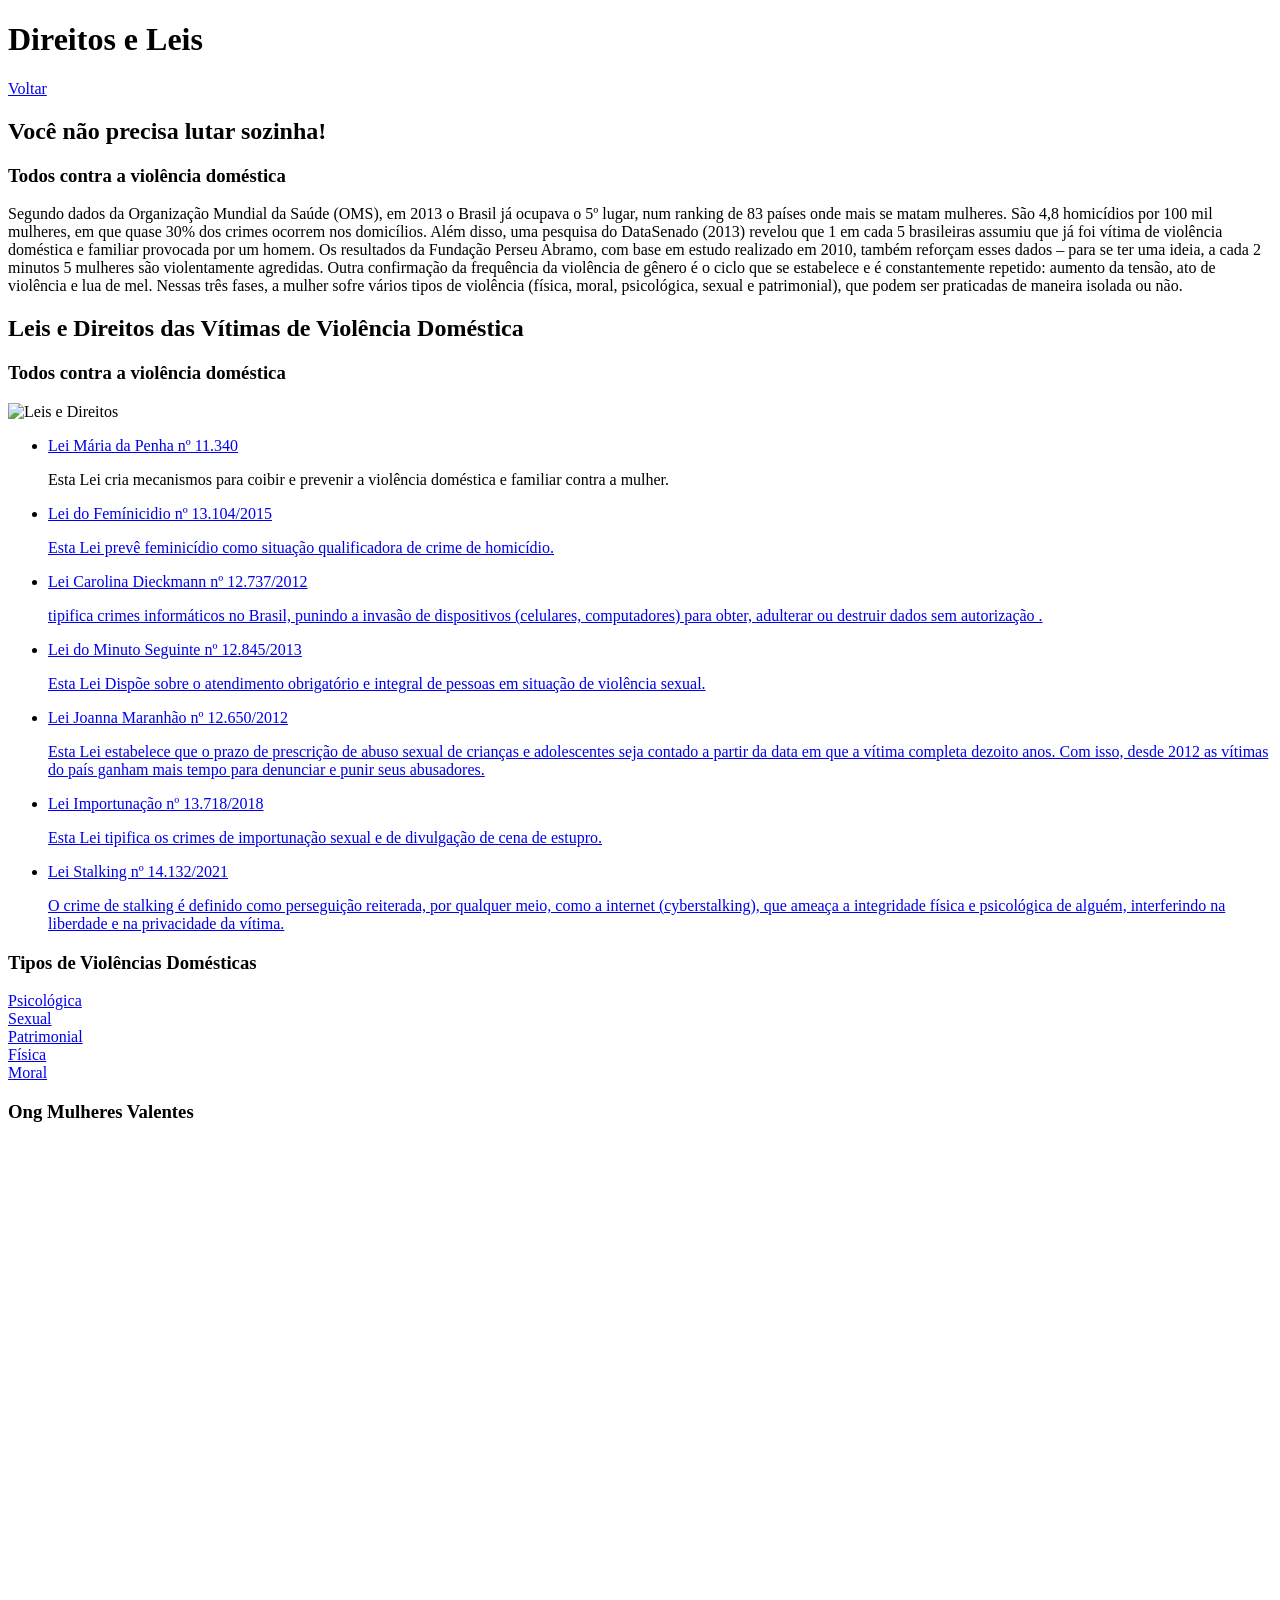
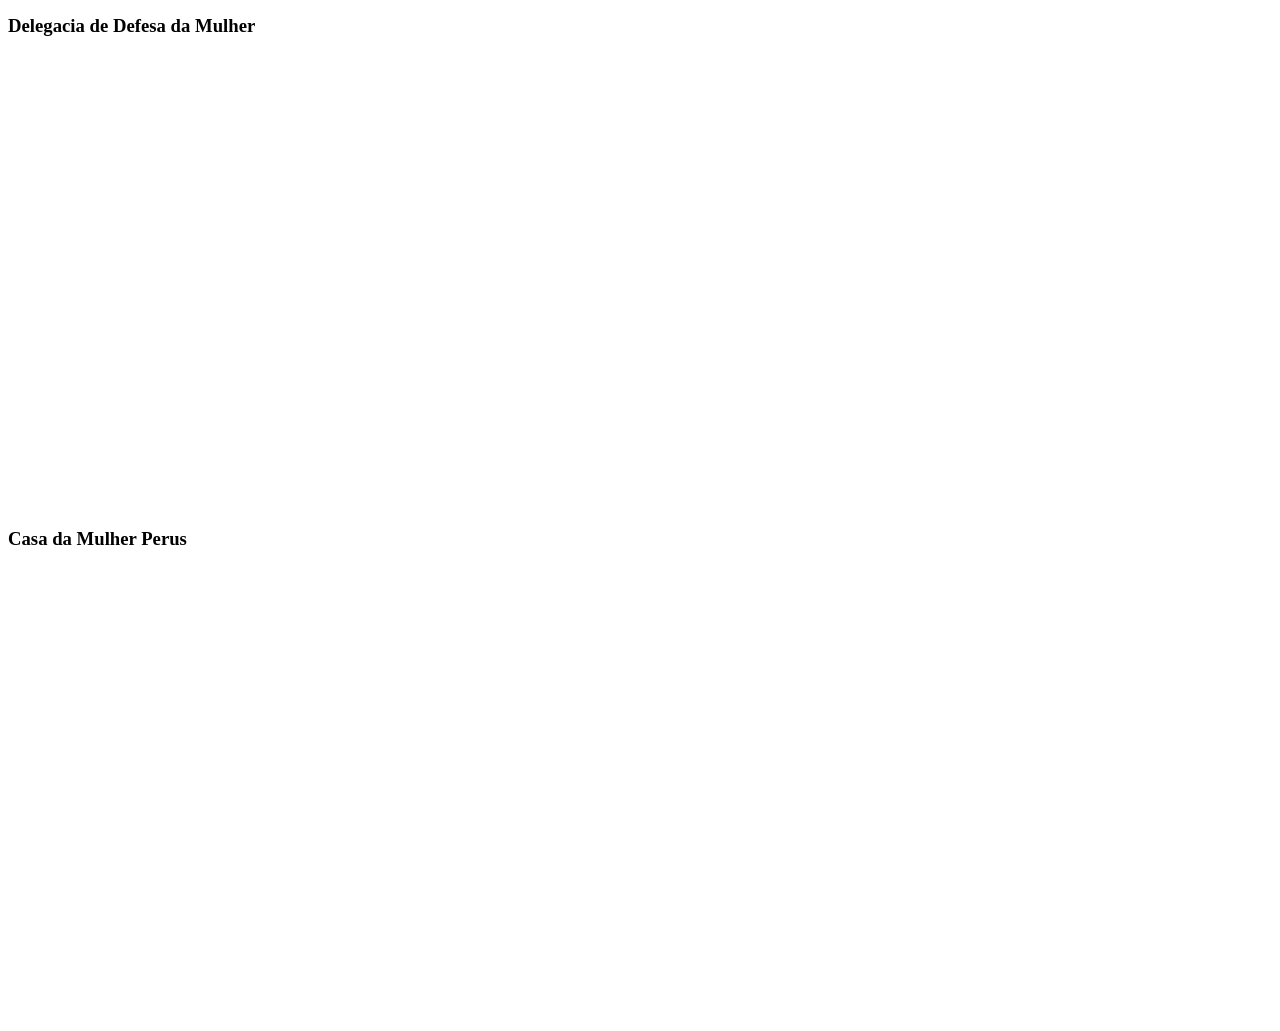
==== direitos.html @ a4d7e66c "Add files via upload Arquivos de código do Site." ====
<!doctype html>
<html lang="pt-br">
    <head>
        <meta name="description" content="ONG - Mulheres Valentes, ONG que foi fundada com o objetivo de ajudar mulheres em suas causas!">
        <meta name="viewport" content="width=device-width initial-scale=1">
        <meta charset="utf-8">
        <link rel="stylesheet" href="/css/direitos.css">
        <link rel="preconnect" href="https://fonts.googleapis.com">
        <link rel="preconnect" href="https://fonts.gstatic.com" crossorigin>
        <link href="https://fonts.googleapis.com/css2?family=Bebas+Neue&family=Lato:ital,wght@0,100;0,300;0,400;0,700;1,100;1,300;1,400&family=Oswald:wght@200..700&family=Roboto:ital,wght@0,100..900;1,100..900&display=swap" rel="stylesheet">

        <title>Direitos e Leis</title>
    </head>
    <body>
        <div class="container-header">
            <h1>Direitos e Leis</h1>
            <a href="index.html">Voltar</a>
        </div>


        <!-- Seção Frase de Impacto -->

        <div class="container-frase">
            <h2>Você <span> não precisa lutar sozinha! </span> </h2>
            <h3>Todos contra a violência doméstica</h3>

            <p>
                Segundo dados da Organização Mundial da Saúde (OMS), em 2013 o Brasil já ocupava o 5º lugar, num ranking de 83 países onde mais se matam mulheres.
                São 4,8 homicídios por 100 mil mulheres, em que quase 30% dos crimes ocorrem nos domicílios.
                Além disso, uma pesquisa do DataSenado (2013) revelou que 1 em cada 5 brasileiras assumiu que já foi vítima de violência doméstica e familiar provocada por um homem.
                Os resultados da Fundação Perseu Abramo, com base em estudo realizado em 2010, também reforçam esses dados – para se ter uma ideia, a cada 2 minutos 5 mulheres são violentamente agredidas.
                Outra confirmação da frequência da violência de gênero é o ciclo que se estabelece e é constantemente repetido: aumento da tensão, ato de violência e lua de mel.
                Nessas três fases, a mulher sofre vários tipos de violência (física, moral, psicológica, sexual e patrimonial), que podem ser praticadas de maneira isolada ou não.
            </p>

            
        </div>


        <!-- Seção Leis e Direitos que amparam a vítima -->

        <div  id="container-frase2">
            <h2> <span> Leis e Direitos</span> das Vítimas de Violência Doméstica   </h2>
            <h3>Todos contra a violência doméstica</h3>
            <img src="https://unale.org.br/wp-content/uploads/2023/09/17596519049008330f418994fba9ee09-640x400.png" alt="Leis e Direitos">
            <ul>
               
                <li> 
                    <div>
                        <a href="https://www.planalto.gov.br/ccivil_03/_ato2004-2006/2006/lei/l11340.htm" target="_blank">Lei Mária da Penha nº 11.340</a>
                        <p>Esta Lei cria mecanismos para coibir e prevenir a violência doméstica e familiar contra a mulher.</p>
                    </div>
                   
                </li>
                
                <li> 
                    <div>
                        <a href="https://www.planalto.gov.br/ccivil_03/_ato2015-2018/2015/lei/l13104.htm" target="_blank">Lei do Femínicidio nº 13.104/2015
                        <p>Esta Lei prevê feminicídio como situação qualificadora de crime de homicídio.</p> </a>
                    </div>
                    
                </li>

                <li> 
                    <div>
                        <a href="https://www.planalto.gov.br/ccivil_03/_ato2015-2018/2015/lei/l13104.htm" target="_blank">Lei Carolina Dieckmann nº 12.737/2012
                    <p>tipifica crimes informáticos no Brasil, punindo a invasão de dispositivos (celulares, computadores) para obter, adulterar ou destruir dados sem autorização
                    .</p> </a>
                    </div>
                    
                </li>

                <li> 
                    <div>
                        <a href="https://www.planalto.gov.br/ccivil_03/_ato2011-2014/2013/lei/l12845.htm" target="_blank">Lei do Minuto Seguinte nº 12.845/2013
                   
                        <p>Esta Lei Dispõe sobre o atendimento obrigatório e integral de pessoas em situação de violência sexual.</p> </a>
                    </div>
                   
                </li>


                <li>
                    <div>
                        <a href="https://www.planalto.gov.br/ccivil_03/_ato2011-2014/2012/lei/l12650.htm" target="_blank">Lei Joanna Maranhão nº 12.650/2012 
                        <p>
                        Esta Lei estabelece que o prazo de prescrição de abuso sexual de crianças e adolescentes seja contado a partir da data em que a vítima completa dezoito anos.
                        Com isso, desde 2012 as vítimas do país ganham mais tempo para denunciar e punir seus abusadores.</p> </a>
                    </div>
                    
                </li>

                <li> 
                    <div>
                        <a href="https://www.planalto.gov.br/ccivil_03/_ato2015-2018/2018/lei/l13718.htm" target="_blank">Lei Importunação nº 13.718/2018 
                        <p>
                        Esta Lei tipifica os crimes de importunação sexual e de divulgação de cena de estupro.</p> </a>
                    </div>
                    
                </li>
                <li> 
                    <div>
                        <a href="https://www.planalto.gov.br/ccivil_03/_ato2019-2022/2021/lei/l14132.htm" target="_blank">Lei Stalking nº 14.132/2021 
                        <p>
                        O crime de stalking é definido como perseguição reiterada, por qualquer meio, como a internet (cyberstalking), que ameaça a integridade física e psicológica de alguém, interferindo na liberdade e na privacidade da vítima.</p> </a>
                    </div>
                    
                </li>
            </ul>
        </div>
        
        <!-- Seção Tipos de Violências Domésticas -->
        <div class="tipos"></div>
        <div class="container">
            <div>
                <h3>Tipos de Violências Domésticas</h3>
            </div>
            <div class="item1"><a href="https://g1.globo.com/sp/campinas-regiao/noticia/2018/07/23/mulher-vitima-de-violencia-psicologica-leva-15-anos-para-se-livrar-de-ameacas-questionario-ajuda-a-identificar-abusos-no-relacionamento.ghtml" target="_blank">Psicológica</a></div>
            <div class="item2"><a href="https://www.cnnbrasil.com.br/nacional/brasil/mais-da-metade-das-vitimas-de-violencia-sexual-sao-criancas-e-adolescentes/" target="_blank"> Sexual</a></div>
            <div class="item3"> <a href="https://g1.globo.com/economia/noticia/2023/08/28/saiba-identificar-os-sinais-da-violencia-patrimonial.ghtml" target="_blank">   Patrimonial</a></div>
            <div class="item4"><a href="https://agenciabrasil.ebc.com.br/direitos-humanos/noticia/2025-12/crimes-recentes-mostram-grave-cenario-de-violencia-contra-mulher" target="_blank">Física</a></div>
            <div class="item4"> <a href="https://www.criminalistabh.com.br/o-que-e-a-violencia-moral-alguns-exemplos-e-as-leis-envolvidas/" target="_blank"> Moral</a></div>
        </div>


        <div class="container-pontos-seguros">
            <div class="ponto1">
                <h3>Ong Mulheres Valentes</h3>
                <iframe src="https://www.google.com/maps/embed?pb=!1m18!1m12!1m3!1d3660.1107265569076!2d-46.71697114985211!3d-23.45647013949685!2m3!1f0!2f0!3f0!3m2!1i1024!2i768!4f13.1!3m3!1m2!1s0x94cefb4d8f989fc9%3A0xcff2fbec298e95b2!2sOsc%20Mulheres%20Valentes!5e0!3m2!1spt-BR!2sbr!4v1772591668427!5m2!1spt-BR!2sbr" width="600" height="450" style="border:0;" allowfullscreen="" loading="lazy" referrerpolicy="no-referrer-when-downgrade"></iframe>
            </div>
            <div class="ponto1">
                <h3>Delegacia de Defesa da Mulher</h3>
                <iframe src="https://www.google.com/maps/embed?pb=!1m18!1m12!1m3!1d3659.385379270845!2d-46.728323625896174!3d-23.48262467885395!2m3!1f0!2f0!3f0!3m2!1i1024!2i768!4f13.1!3m3!1m2!1s0x94cef96a8f5d2b61%3A0x80d8015bbb016e!2sAv.%20Menotti%20Laudisio%2C%20286%20-%20Pirituba%2C%20S%C3%A3o%20Paulo%20-%20SP%2C%2002945-000!5e0!3m2!1spt-BR!2sbr!4v1772592075630!5m2!1spt-BR!2sbr" width="600" height="450" style="border:0;" allowfullscreen="" loading="lazy" referrerpolicy="no-referrer-when-downgrade"></iframe>
            </div>
            <div class="ponto1">
                <h3>Casa da Mulher Perus</h3>
                <iframe src="https://www.google.com/maps/embed?pb=!1m18!1m12!1m3!1d3661.2540692158946!2d-46.756083025898896!3d-23.415187578900525!2m3!1f0!2f0!3f0!3m2!1i1024!2i768!4f13.1!3m3!1m2!1s0x94cefca3cb1b2303%3A0x47504810edaf7854!2sRua%20Aurora%20Boreal%2C%2043%20-%20Vila%20Perus%2C%20S%C3%A3o%20Paulo%20-%20SP%2C%2005208-130!5e0!3m2!1spt-BR!2sbr!4v1772592202142!5m2!1spt-BR!2sbr" width="600" height="450" style="border:0;" allowfullscreen="" loading="lazy" referrerpolicy="no-referrer-when-downgrade"></iframe>
            </div>
        </div>
    </body>
</html>
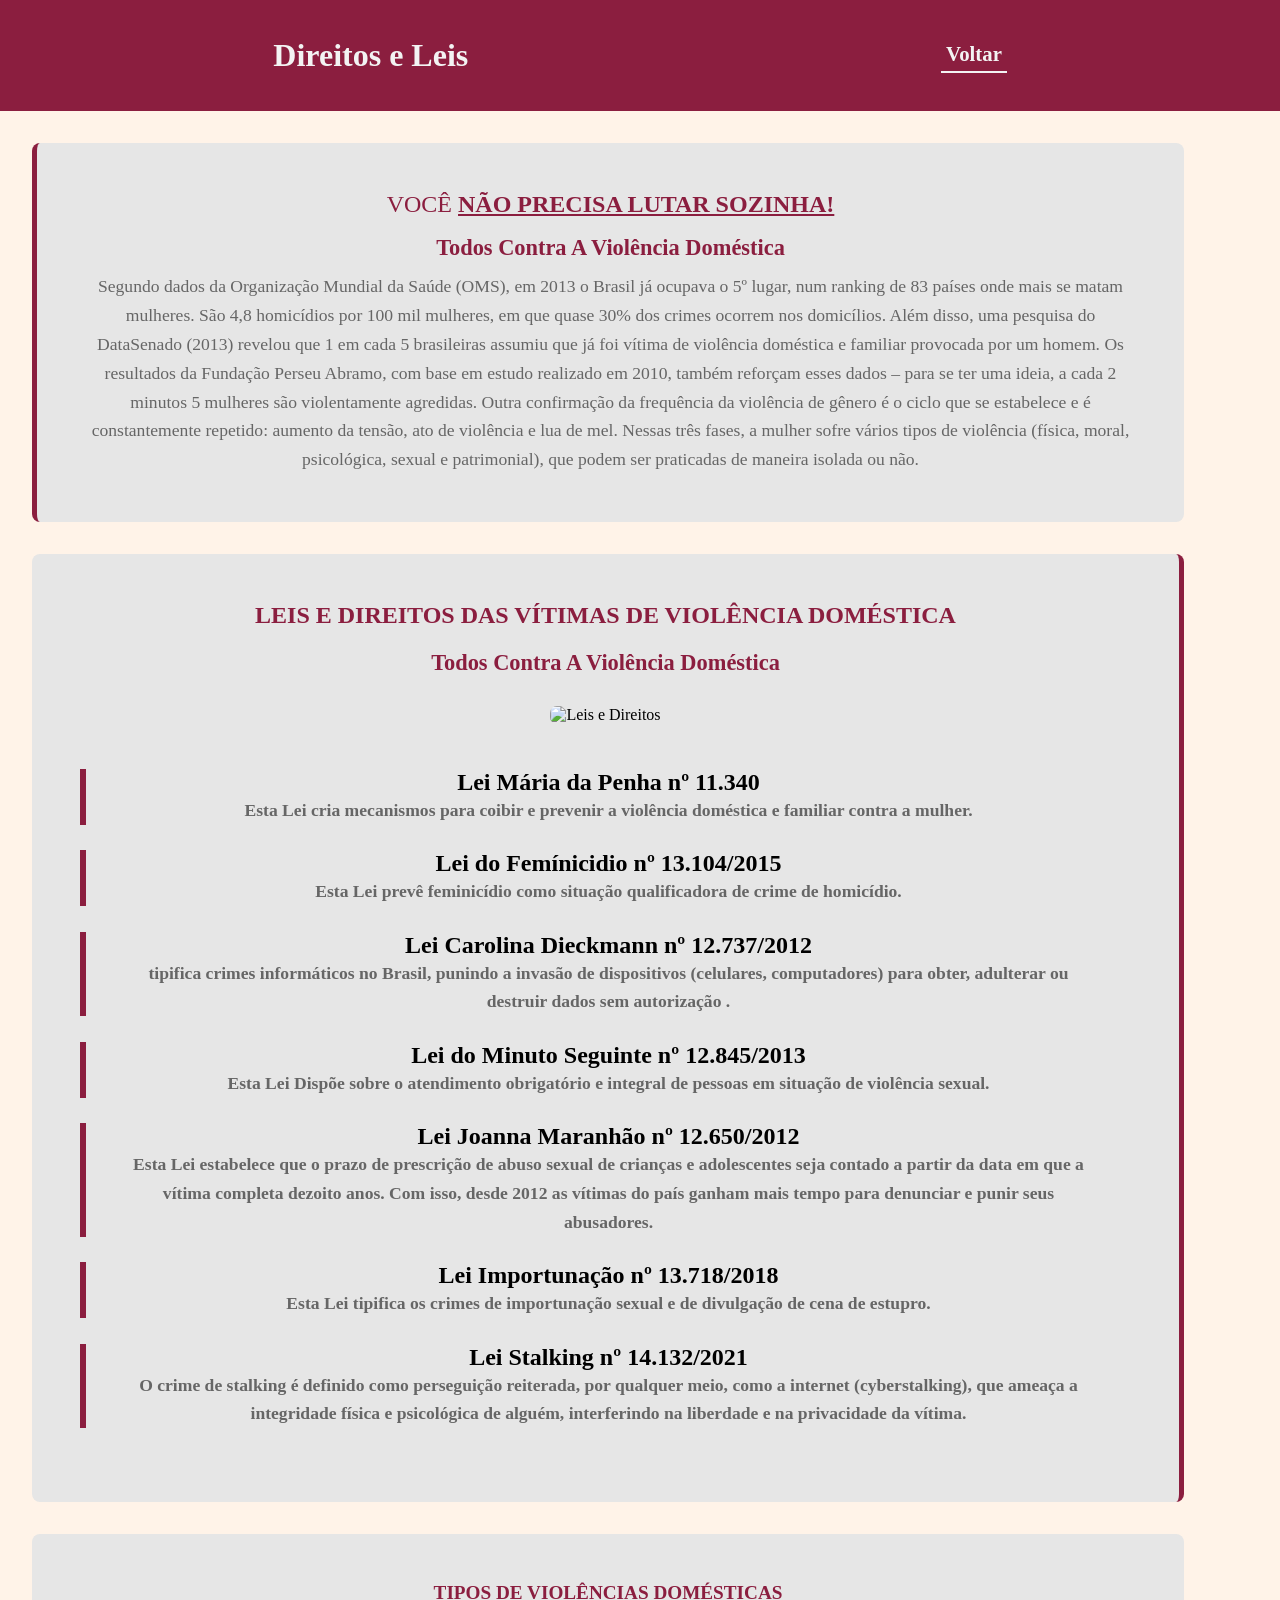
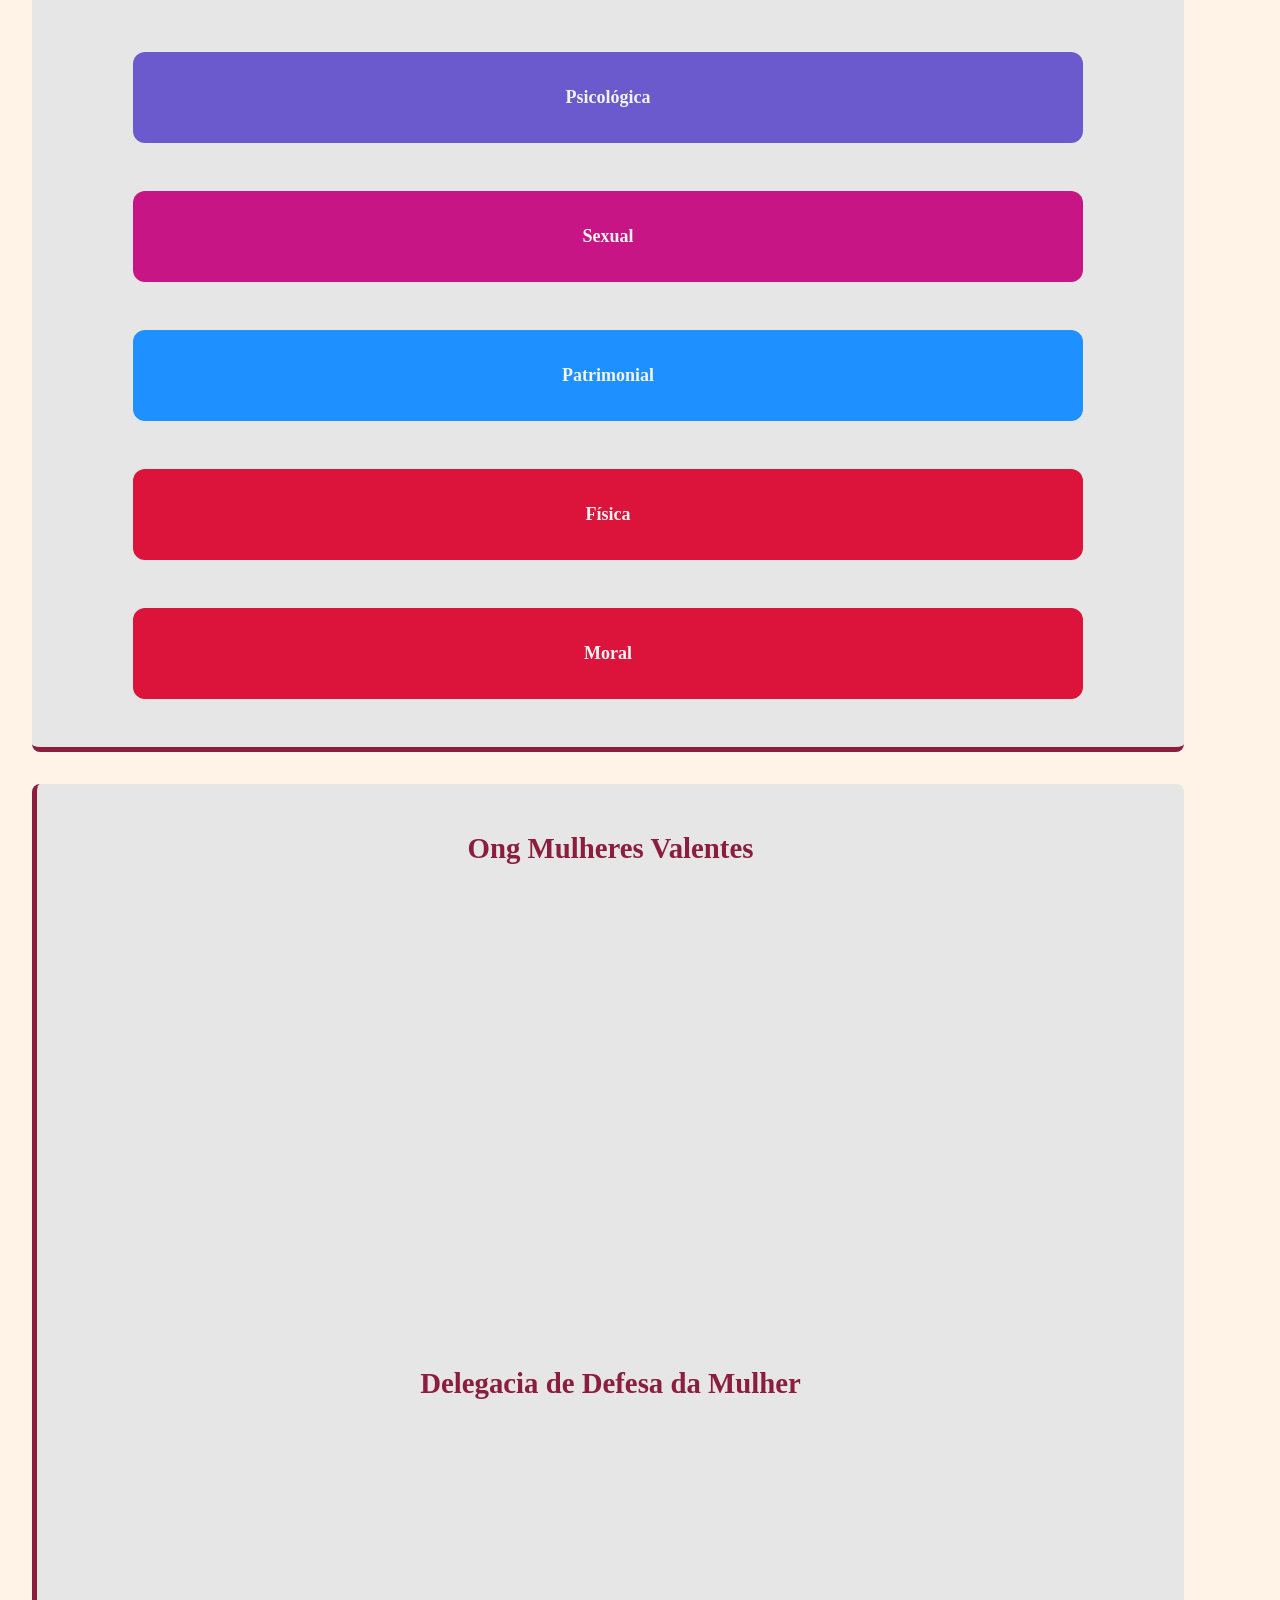
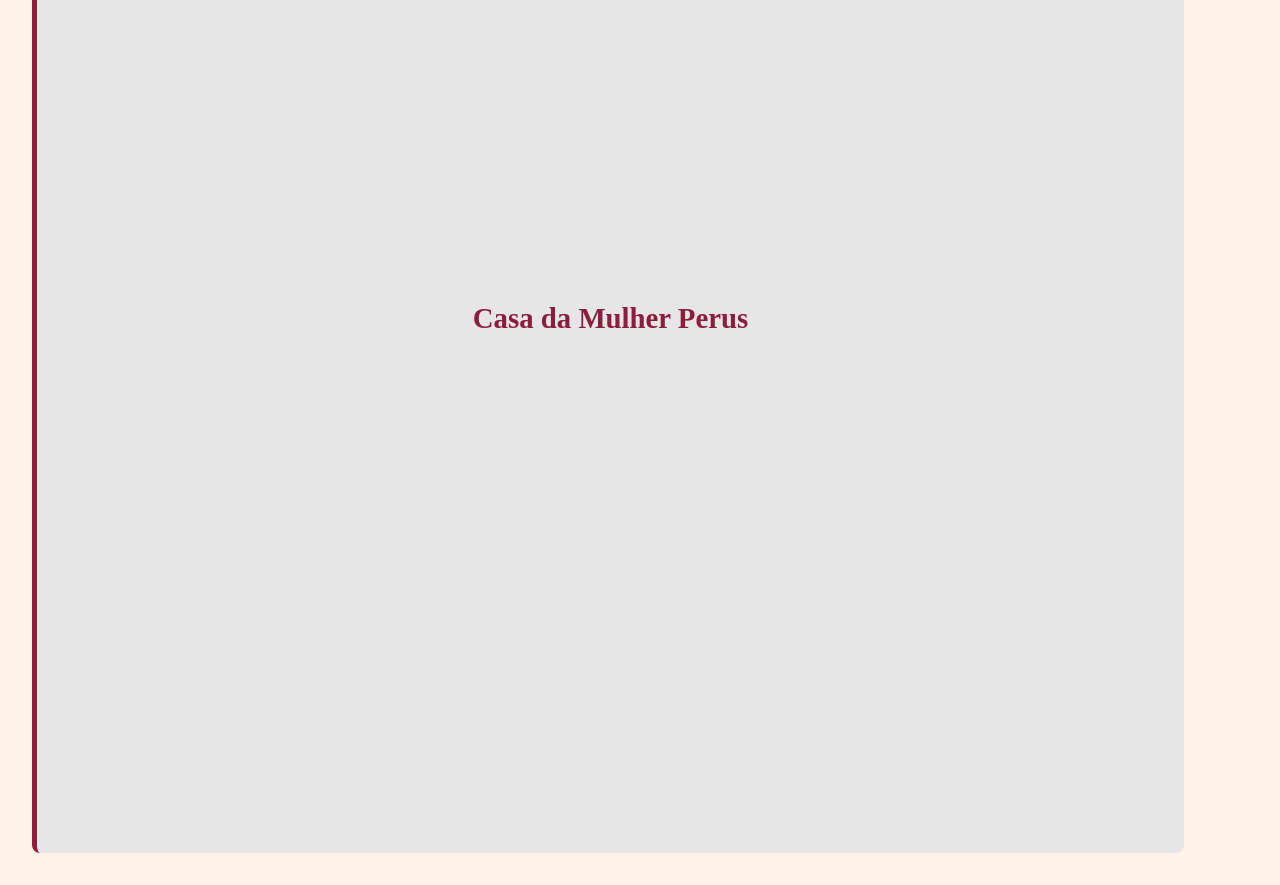
==== commit 9ecaf69c: "Add files via upload" ====
--- a/direitos.html
+++ b/direitos.html
@@ -4,7 +4,7 @@
         <meta name="description" content="ONG - Mulheres Valentes, ONG que foi fundada com o objetivo de ajudar mulheres em suas causas!">
         <meta name="viewport" content="width=device-width initial-scale=1">
         <meta charset="utf-8">
-        <link rel="stylesheet" href="/css/direitos.css">
+        <link rel="stylesheet" href="direitos.css">
         <link rel="preconnect" href="https://fonts.googleapis.com">
         <link rel="preconnect" href="https://fonts.gstatic.com" crossorigin>
         <link href="https://fonts.googleapis.com/css2?family=Bebas+Neue&family=Lato:ital,wght@0,100;0,300;0,400;0,700;1,100;1,300;1,400&family=Oswald:wght@200..700&family=Roboto:ital,wght@0,100..900;1,100..900&display=swap" rel="stylesheet">
--- a/direitos.css
+++ b/direitos.css
@@ -0,0 +1,310 @@
+.roboto {
+    font-family: "Roboto", sans-serif;
+    font-optical-sizing: auto;
+    font-weight: <weight>;
+    font-style: normal;
+    font-variation-settings:
+        "wdth" 100;
+    }
+
+
+* {
+    margin: 0;
+    padding: 0;
+    box-sizing: border-box;
+}
+
+body {
+    background-color: #FFF3E8;
+    font-family: "Roboto";
+   
+}
+
+.container-header {
+    display: flex;
+    justify-content: space-around;
+    align-items: center;
+    background-color: #8B1E3F;
+    padding: 2.3rem;
+}
+
+.container-header h1, a {
+    color: #f3f3f3;
+    cursor: pointer;
+    text-decoration: none;
+}
+
+.container-header a {
+    font-size: 1.3rem;
+    font-weight: bold;
+    transition: background-color 0.3s;
+    padding:  0.3rem  0.3rem  0.3rem 0.3rem;
+    border-bottom: 2px solid #f3f3f3; 
+    
+}
+
+.container-header a:hover{
+    background-color: #f3f3f3;
+    color: #8B1E3F;
+    border-radius: 8px;
+   
+}
+
+.container-frase {
+    margin: 0 auto;
+    text-align: center;
+    margin: 2rem;
+    background-color: #e6e6e6;
+    padding: 3rem;
+    border-left: 5px solid #8B1E3F;
+    border-radius: 8px;
+    max-width: 90%;
+
+    transition: box-shadow 0.3s;
+}
+
+.container-frase:hover {
+    box-shadow: 1px 1px 1px 1px #ddd;
+}
+
+.container-frase h2 {
+    font-weight: normal;
+    text-transform: uppercase;
+    color: #8B1E3F;
+    padding-bottom: 1.1rem;
+}
+
+.container-frase h2 span {
+    font-weight: bold;
+    text-decoration: underline;
+
+}
+
+.container-frase h3 {
+    font-size: 1.4rem;
+    text-transform: capitalize;
+    padding-bottom: 0.7rem;
+    color: #8B1E3F;
+}
+
+.container-frase p {
+    font-size: 1.1rem;
+    line-height: 1.8rem;
+    color: #666;
+}
+
+
+.container-frase a {
+    padding: 1.2rem;
+    border: 1px solid red;
+    padding-top: 3rem;
+}
+
+#container-frase2{
+    margin: 0 auto;
+    text-align: center;
+    margin: 2rem;
+    background-color: #e6e6e6;
+    padding: 3rem;
+    border-right: 5px solid #8B1E3F;
+    border-radius: 8px;
+    max-width: 90%;
+    transition: box-shadow 0.3s;
+}
+
+#container-frase2:hover{
+    box-shadow: 1px 1px 1px 1px #ddd;
+}
+
+#container-frase2 h2 {
+    font-weight: bold;
+    text-transform: uppercase;
+    color: #8B1E3F;
+    padding-bottom: 1.3rem;
+}
+
+#container-frase2 h3 {
+    font-size: 1.4rem;
+    text-transform: capitalize;
+    padding-bottom: 0.7rem;
+    color: #8B1E3F;
+}
+
+#container-frase2 div p {
+    font-size: 1.1rem;
+    line-height: 1.8rem;
+    color: #666;
+    font-weight: bold;
+    text-align: center;
+    max-width: 100%;
+    margin: 0 2.5rem;
+}
+
+#container-frase2 img {
+    max-width: 50%;
+    width: 100%;
+    border-radius: 7px;
+    margin: 1.2rem auto;
+}
+
+
+#container-frase2 ul li {
+    font-size: 1.5rem;
+    color: blue;
+    margin: 0  auto;
+    list-style-type: none;
+}
+
+#container-frase2 a {
+    color: black;
+}
+
+#container-frase2 li div {
+    border-left: 6px solid #8B1E3F;
+    
+    margin: 1.6rem auto;
+
+}
+
+#container-frase2 a {
+    font-weight: bold;
+    margin-bottom
+}
+
+
+
+.container{
+    display: flex;
+    flex-wrap: wrap;
+    flex-direction: column;
+    justify-content: space-evenly;
+    align-items: center;
+    gap: 3rem;
+    margin: 0 auto;
+    text-align: center;
+    margin: 2rem;
+    background-color: #e6e6e6;
+    padding: 3rem;
+    border-bottom: 5px solid #8B1E3F;
+    border-radius: 8px;
+    max-width: 90%;
+}
+
+.container .item1, .item2, .item3, .item4 {
+    background: gray;
+    padding: 35px;
+    font-size: 18px;
+    border-radius: 12px;
+    width: 90%;
+
+}
+
+.tipos {
+    max-width: 96%;
+}
+
+.tipos h3 {
+    font-size: 1.6rem;
+    text-decoration: underline;
+    text-transform: uppercase;
+    color: #8B1E3F;
+    text-align: center;
+}
+
+.container .item1 {
+    background-color: #6A5ACD;
+    color: #f3f3f3;
+    font-weight: bold;
+}
+
+.container .item2 {
+    background-color: #C71585;
+    color: #f3f3f3;
+    font-weight: bold;
+}
+
+
+.container .item3 {
+    background-color: #1E90FF;
+    color: #f3f3f3;
+    font-weight: bold;
+}
+
+.container .item4 {
+    background-color: #DC143C;
+    color: #f3f3f3;
+    font-weight: bold;
+}
+
+.container  h3 {
+    font-size: 1.2rem;
+    text-transform: uppercase;
+    color: #8B1E3F;
+}
+
+
+.container-pontos-seguros{
+    display: flex;
+    flex-wrap: wrap;
+    justify-content: center;
+    align-items: space-around;
+    flex-direction: column;
+    gap: 2rem;
+    margin: 0 auto;
+    text-align: center;
+    margin: 2rem;
+    background-color: #e6e6e6;
+    padding: 3rem;
+    border-left: 5px solid #8B1E3F;
+    border-radius: 8px;
+    max-width: 90%;
+}
+.container-pontos-seguros h3 {
+    text-align: center;
+    margin-bottom: 1rem;
+    font-size: 1.8rem;
+}
+
+.container-pontos-seguros iframe {
+
+
+    width: 90%;
+    max-width: 90%;
+}
+
+.container-pontos-seguros h3 {
+    color: #8B1E3F;
+}
+
+@media(max-width: 768px) {
+        .container{
+        display: flex;
+        flex-wrap: wrap;
+        flex-direction: column;
+        justify-content: space-evenly;
+        align-items: center;
+        gap: 3rem;
+        margin: 0 auto;
+        text-align: center;
+        margin: 2rem;
+        background-color: #e6e6e6;
+        padding: 3rem;
+        border-bottom: 5px solid #8B1E3F;
+        border-radius: 8px;
+        max-width: 90%;
+        gap: 3rem;
+    }
+
+    #container-frase2 img{
+        max-width: 1200px;
+        width: 100%;
+    }
+    #container-frase2 ul li div p {
+        margin-left: 3rem;
+    }
+    #container-frase2 ul li div a{
+        margin-left: 3rem;
+        text-align: center;
+        
+    }
+}
